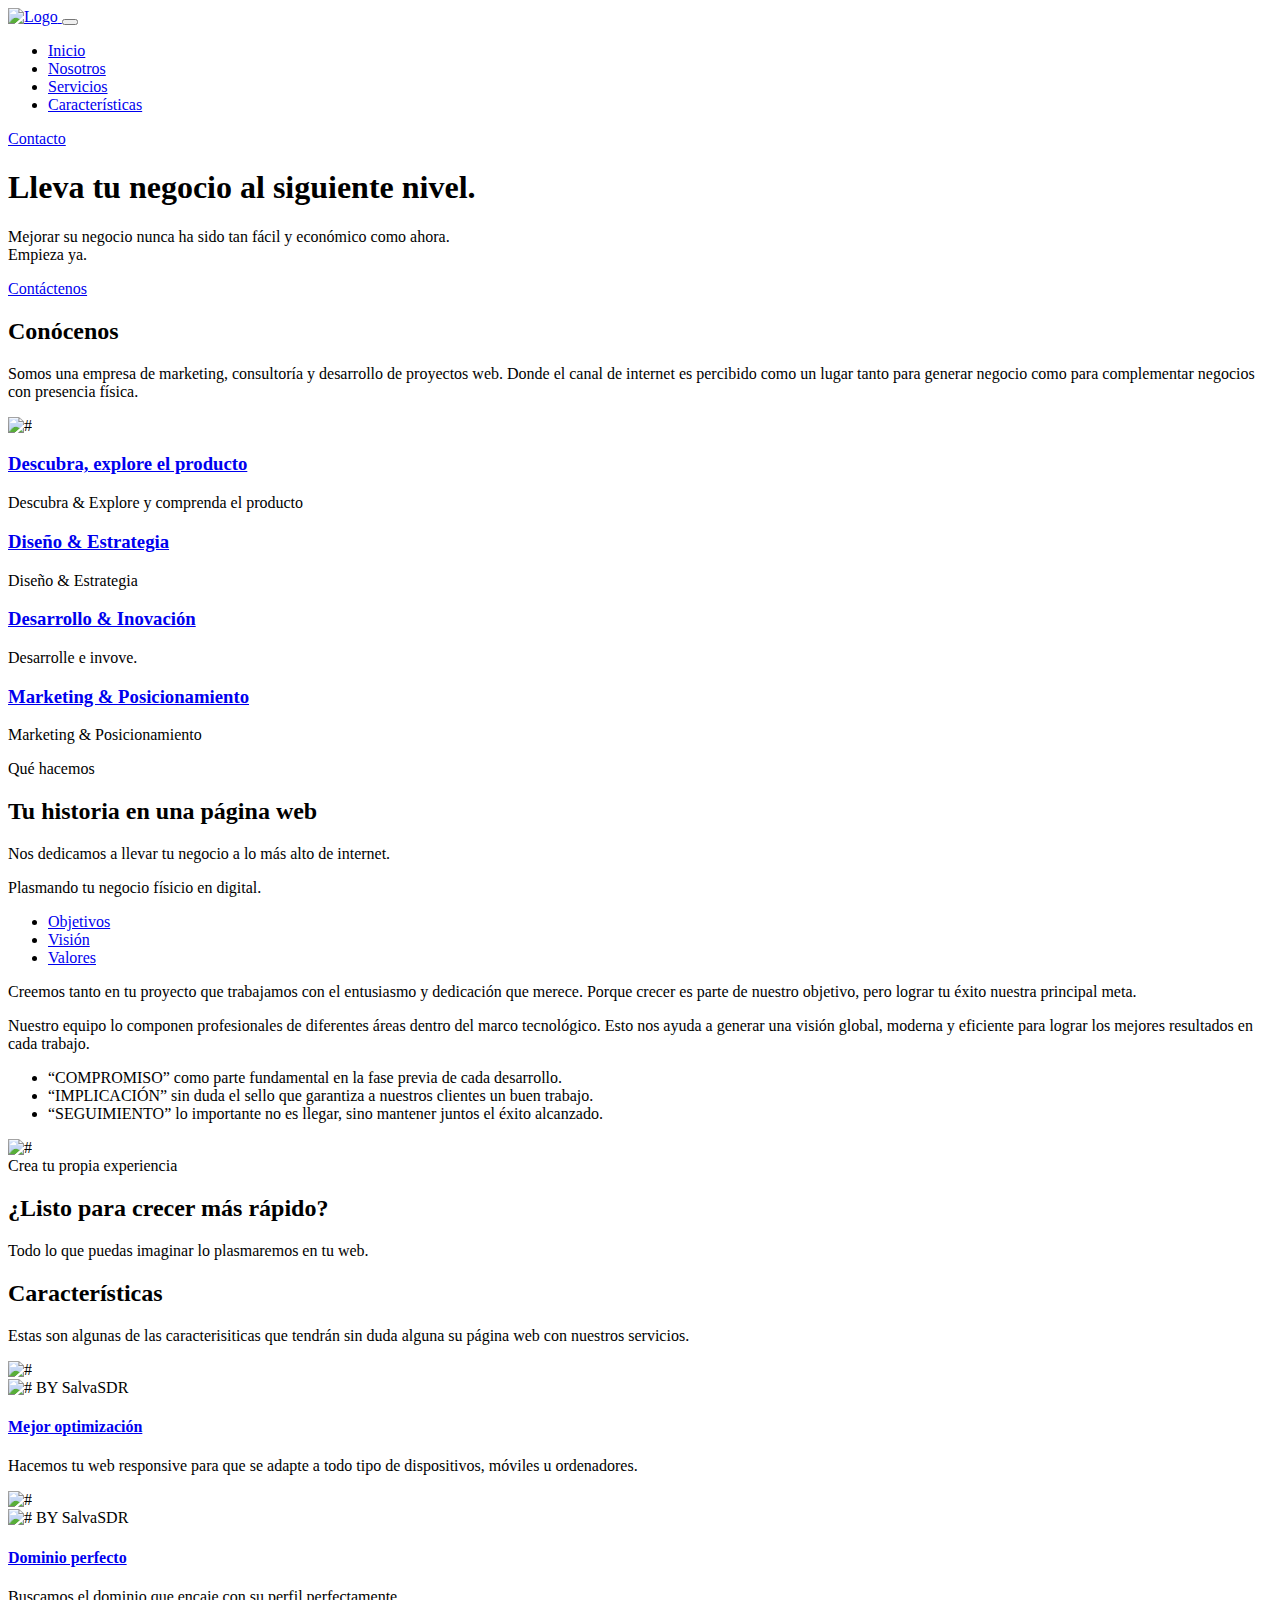
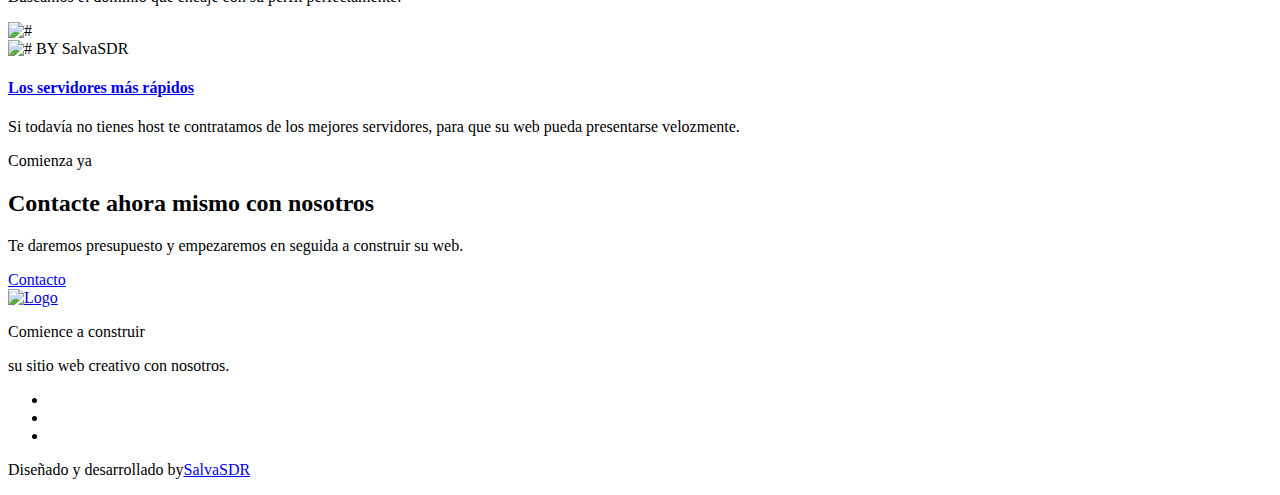
==== index.html @ f8974015 "Add files via upload" ====
<!DOCTYPE html>
<html class="no-js" lang="es">

<head>
    <meta charset="utf-8" />
    <meta http-equiv="x-ua-compatible" content="ie=edge" />
    <title>SalvaSDR</title>
    <meta name="description" content="" />
    <meta name="viewport" content="width=device-width, initial-scale=1" />
    <link rel="shortcut icon" type="image/x-icon" href="assets/images/favicon.svg" />
    <!-- Place favicon.ico in the root directory -->

    <!-- Web Font -->
    <link href="https://fonts.googleapis.com/css2?family=Spartan:wght@100;200;300;400;500;600;700;800;900&display=swap"
        rel="stylesheet">

    <!-- ========================= CSS here ========================= -->
    <link rel="stylesheet" href="assets/css/bootstrap.min.css" />
    <link rel="stylesheet" href="assets/css/LineIcons.2.0.css" />
    <link rel="stylesheet" href="assets/css/animate.css" />
    <link rel="stylesheet" href="assets/css/tiny-slider.css" />
    <link rel="stylesheet" href="assets/css/glightbox.min.css" />
    <link rel="stylesheet" href="assets/css/main.css" />

</head>

<body data-spy="scroll" data-target=".bs-docs-sidebar">
    <!-- Preloader -->
    <div class="preloader">
        <div class="preloader-inner">
            <div class="preloader-icon">
                <span></span>
                <span></span>
            </div>
        </div>
    </div>
    <!-- /End Preloader -->

    <!-- Start Header Area -->
    <header class="header" id="inicio">
        <div class="navbar-area">
            <div class="container">
                <div class="row align-items-center">
                    <div class="col-lg-12">
                        <nav class="navbar navbar-expand-lg">
                            <a class="navbar-brand logo" href="index.html">
                                <img class="logo1" src="assets/images/logo/logo.svg" alt="Logo" />
                            </a>
                            <button class="navbar-toggler" type="button" data-toggle="collapse"
                                data-target="#navbarSupportedContent" aria-controls="navbarSupportedContent"
                                aria-expanded="false" aria-label="Toggle navigation">
                                <span class="toggler-icon"></span>
                                <span class="toggler-icon"></span>
                                <span class="toggler-icon"></span>
                            </button>

                            <div class="collapse navbar-collapse sub-menu-bar bs-docs-sidebar" id="navbarSupportedContent">
                                <ul id="nav" class="navbar-nav ml-auto">
                                    <li class="nav-item"><a class="nav-link active" aria-current="page" href="#inicio">Inicio</a></li>
                                    <li class="nav-item"><a class="nav-link" href="#nosotros">Nosotros</a></li>
                                    <li class="nav-item"><a class="nav-link" href="#servicios">Servicios</a></li>
                                    <li class="nav-item"><a class="nav-link" href="#caracteristicas">Características</a> </li>
                                    </li>
                                </ul>
                            </div>
                            <!-- navbar collapse -->
                            <div class="button">
                                <a href="contact.html" class="btn">Contacto</a>
                            </div>
                        </nav>
                        <!-- navbar -->

                    </div>
                </div>
                <!-- row -->
            </div>
            <!-- container -->
        </div>
        <!-- navbar area -->
    </header>
    <!-- End Header Area -->

    <!-- Start Hero Area -->
    <section class="hero-area">
        <!-- Single Slider -->
        <div class="hero-inner">
            <div class="container">
                <div class="row ">
                    <div class="col-lg-6 co-12">
                        <div class="home-slider">
                            <div class="hero-text">
                                <h1 class="wow fadeInUp" data-wow-delay=".3">Lleva tu negocio al siguiente nivel.</h1>
                                <p class="wow fadeInUp" data-wow-delay=".5s">Mejorar su negocio nunca ha sido tan fácil y económico como ahora.
                                    <br>Empieza ya.</p>
                                <div class="button wow fadeInUp" data-wow-delay=".7s">
                                    <a href="about-us.html" class="btn">Contáctenos</a>
                                </div>
                            </div>
                        </div>
                    </div>
                </div>
            </div>
        </div>
        <!--/ End Single Slider -->
    </section>
    <!--/ End Hero Area -->

    <!-- Start Service Area -->
    <section class="services section" id="nosotros">
        <div class="container">
            <div class="row">
                <div class="col-12">
                    <div class="section-title align-left">
                        <h2 class="wow fadeInUp" data-wow-delay=".2s">Conócenos</h2>
                        <p class="wow fadeInUp" data-wow-delay=".4s">Somos una empresa de marketing, consultoría y desarrollo de proyectos web. Donde el canal de internet es percibido como un lugar tanto para generar negocio como para complementar negocios con presencia física.</p>
                    </div>
                </div>
            </div>
            <div class="single-head">
                <img class="service-patern wow fadeInLeft" data-wow-delay=".5s"
                    src="assets/images/service/service-patern.png" alt="#">
                <div class="row">
                    <div class="col-lg-3 col-md-6 col-12">
                        <div class="single-service wow fadeInUp" data-wow-delay=".2s">
                            <h3><a href="service-single.html">Descubra, explore el producto</a></h3>
                            <div class="icon">
                                <i class="lni lni-microscope"></i>
                            </div>
                            <p>Descubra & Explore y comprenda el producto</p>
                        </div>
                    </div>
                    <div class="col-lg-3 col-md-6 col-12">
                        <div class="single-service wow fadeInUp" data-wow-delay=".4s">
                            <h3><a href="service-single.html">Diseño & Estrategia</a></h3>
                            <div class="icon">
                                <i class="lni lni-blackboard"></i>
                            </div>
                            <p>Diseño & Estrategia</p>
                        </div>
                    </div>
                    <div class="col-lg-3 col-md-6 col-12">
                        <div class="single-service wow fadeInUp" data-wow-delay=".6s">
                            <h3><a href="service-single.html">Desarrollo & Inovación‎‎</a></h3>
                            <div class="icon">
                                <i class="lni lni-ux"></i>
                            </div>
                            <p>Desarrolle e invove.</p>
                        </div>
                    </div>
                    <div class="col-lg-3 col-md-6 col-12">
                        <div class="single-service wow fadeInUp" data-wow-delay=".8s">
                            <h3><a href="service-single.html">Marketing & Posicionamiento</a></h3>
                            <div class="icon">
                                <i class="lni lni-graph"></i>
                            </div>
                            <p>Marketing & Posicionamiento</p>
                        </div>
                    </div>
                </div>
            </div>
        </div>
    </section>
    <!-- /End Services Area -->

    <!-- Start About Us Area -->
    <section class="about-us section" id="servicios">
        <div class="container">
            <div class="row">
                <div class="col-lg-6 col-12">
                    <div class="about-left">
                        <div class="section-title align-left">
                            <span class="wow fadeInDown" data-wow-delay=".2s">Qué hacemos</span>
                            <h2 class="wow fadeInUp" data-wow-delay=".4s">Tu historia en una página web</h2>
                            <p class="wow fadeInUp" data-wow-delay=".6s">Nos dedicamos a llevar tu negocio a lo más alto de internet.
                            </p>
                            <p class="wow fadeInUp" data-wow-delay=".8s">Plasmando tu negocio físicio en digital.
                            </p>
                        </div>
                        <div class="about-tab wow fadeInUp" data-wow-delay=".4s">
                            <!-- Nav Tab  -->
                            <ul class="nav nav-tabs" id="myTab" role="tablist">
                                <li class="nav-item"><a class="nav-link active" data-toggle="tab" href="#t-tab1"
                                        role="tab">Objetivos</a></li>
                                <li class="nav-item"><a class="nav-link" data-toggle="tab" href="#t-tab2"
                                        role="tab">Visión</a></li>
                                <li class="nav-item"><a class="nav-link" data-toggle="tab" href="#t-tab3"
                                        role="tab">Valores</a></li>
                            </ul>
                            <!--/ End Nav Tab -->
                            <div class="tab-content" id="myTabContent">
                                <!-- Tab 1 -->
                                <div class="tab-pane fade show active" id="t-tab1" role="tabpanel">
                                    <div class="tab-content">
                                        <p>Creemos tanto en tu proyecto que trabajamos con el entusiasmo y dedicación que merece. Porque crecer es parte de nuestro objetivo, pero lograr tu éxito nuestra principal meta.</p>
                                    </div>
                                </div>
                                <!--/ End Tab 1 -->
                                <!-- Tab 2 -->
                                <div class="tab-pane fade" id="t-tab2" role="tabpanel">
                                    <div class="tab-content">
                                        <p>Nuestro equipo lo componen profesionales de diferentes áreas dentro del marco tecnológico. Esto nos ayuda a generar una visión global, moderna y eficiente para lograr los mejores resultados en cada trabajo.</p>

                                    </div>
                                </div>
                                <!--/ End Tab 2 -->
                                <!-- Tab 3 -->
                                <div class="tab-pane fade" id="t-tab3" role="tabpanel">
                                    <div class="tab-content">
                                        <ul>
                                            <li><i class="lni lni-checkmark-circle"></i>“COMPROMISO” como parte fundamental en la fase previa de cada desarrollo.</li>
                                            <li><i class="lni lni-checkmark-circle"></i>“IMPLICACIÓN” sin duda el sello que garantiza a nuestros clientes un buen trabajo.</li>
                                            <li><i class="lni lni-checkmark-circle"></i>“SEGUIMIENTO” lo importante no es llegar, sino mantener juntos el éxito alcanzado.</li>
                                        </ul>
                                    </div>
                                </div>
                                <!--/ End Tab 3 -->
                            </div>
                        </div>
                    </div>
                </div>
                <div class="col-lg-6 col-12">
                    <div class="about-right wow fadeInRight" data-wow-delay=".4s">
                        <img src="assets/images/about/about-img1.png" alt="#">
                    </div>
                </div>
            </div>
        </div>
    </section>
    <!-- /End About Us Area -->

    <!-- Start frases -->
    <section class="intro-video-area overlay section">
        <div class="container">
            <div class="row">
                <div class="col-12">
                    <div class="section-title white-text">
                        <span class="wow fadeInDown" data-wow-delay=".2s">Crea tu propia experiencia</span>
                        <h2 class="wow fadeInUp" data-wow-delay=".4s">¿Listo para crecer más rápido?</h2>
                        <p class="wow fadeInUp" data-wow-delay=".6s">Todo lo que puedas imaginar lo plasmaremos en tu web.</p>
                    </div>
                </div>
            </div>
            <div class="row">
                <div class="col-lg-12">
                    <div class="intro-video-play">
                        <div class="row justify-content-center">
                            <div class="col-lg-10 col-12">
                                <div class="play-thumb wow zoomIn" data-wow-delay=".2s">
                                    <a href="https://www.youtube.com/watch?v=r44RKWyfcFw&fbclid=IwAR21beSJORalzmzokxDRcGfkZA1AtRTE__l5N4r09HcGS5Y6vOluyouM9EM"
                                        class="glightbox video"><i class="lni lni-play"></i></a>
                                </div>
                            </div>
                        </div>
                    </div>
                </div>
            </div> <!-- row -->
        </div>
    </section>
    <!-- End Frases -->

        <!-- Start Latest News Area -->
        <div class="latest-news-area section" id="caracteristicas">
            <div class="container">
                <div class="row">
                    <div class="col-12">
                        <div class="section-title">
                            <h2 class="wow fadeInUp" data-wow-delay=".2s">Características</h2>
                            <p class="wow fadeInUp" data-wow-delay=".4s">Estas son algunas de las caracterisiticas que tendrán sin duda alguna su página web con nuestros servicios.</p>
                        </div>
                    </div>
                </div>
                <div class="row">
                    <div class="col-lg-4 col-md-6 col-12">
                        <!-- Single News -->
                        <div class="single-news wow fadeInUp" data-wow-delay=".2s">
                            <div class="image">
                                <img class="thumb" src="assets/images/blog/blog-grid1.png" alt="#">
                                <div class="meta-details">
                                    <img src="assets/images/blog/author.jpg" alt="#"> <span>BY SalvaSDR</span>
                                </div>
                            </div>
                            <div class="content-body">
                                <h4 class="title"><a href="blog-single-sidebar.html">Mejor optimización</a></h4>
                                <p>Hacemos tu web responsive para que se adapte a todo tipo de dispositivos, móviles u ordenadores.</p>
                            </div>
                        </div>
                        <!-- End Single News -->
                    </div>
                    <div class="col-lg-4 col-md-6 col-12">
                        <!-- Single News -->
                        <div class="single-news wow fadeInUp" data-wow-delay=".4s">
                            <div class="image">
                                <img class="thumb" src="assets/images/blog/blog-grid2.png" alt="#">
                                <div class="meta-details">
                                    <img src="assets/images/blog/author.jpg" alt="#"> <span>BY SalvaSDR</span>
                                </div>
                            </div>
                            <div class="content-body">
                                <h4 class="title"><a href="blog-single-sidebar.html">Dominio perfecto</a></h4>
                                <p>Buscamos el dominio que encaje con su perfil perfectamente.</p>
                            </div>
                        </div>
                        <!-- End Single News -->
                    </div>
                    <div class="col-lg-4 col-md-6 col-12">
                        <!-- Single News -->
                        <div class="single-news wow fadeInUp" data-wow-delay=".6s">
                            <div class="image">
                                <img class="thumb" src="assets/images/blog/blog-grid3.png" alt="#">
                                <div class="meta-details">
                                    <img src="assets/images/blog/author.jpg" alt="#"> <span>BY SalvaSDR</span>
                                </div>
                            </div>
                            <div class="content-body">
                                <h4 class="title"><a href="blog-single-sidebar.html">Los servidores más rápidos</a></h4>
                                <p>Si todavía no tienes host te contratamos de los mejores servidores, para que su web pueda presentarse velozmente.</p>
                            </div>
                        </div>
                        <!-- End Single News -->
                    </div>
                </div>
            </div>
        </div>
        <!-- End Latest News Area -->

    <!--/ End Pricing Table Area -->

    <section class="section free-version-banner">
        <div class="container">
            <div class="row align-items-center">
                <div class="col-lg-8 offset-lg-2 col-12">
                    <div class="section-title mb-60">
                        <span class="text-white wow fadeInDown" data-wow-delay=".2s" style="visibility: visible; animation-delay: 0.2s; animation-name: fadeInDown;">Comienza ya</span>
                        <h2 class="text-white wow fadeInUp" data-wow-delay=".4s" style="visibility: visible; animation-delay: 0.4s; animation-name: fadeInUp;">Contacte ahora mismo con nosotros</h2>
                        <p class="text-white wow fadeInUp" data-wow-delay=".6s" style="visibility: visible; animation-delay: 0.6s; animation-name: fadeInUp;">Te daremos presupuesto y empezaremos en seguida a construir su web.</p>

                        <div class="button">
                            <a href="contact.html" rel="nofollow" class="btn wow fadeInUp" data-wow-delay=".8s">Contacto</a>
                        </div>
                    </div>
                </div>
            </div>
        </div>
    </section>


    <!-- Start Footer Area -->
    <footer class="footer">
        <!-- Start Middle Top -->
        <div class="footer-middle">
            <div class="container">
                <div class="row">
                    <div class="logo col-sm text-center">
                        <a href="index.html"><img src="assets/images/logo/footer-logo.svg" alt="Logo"></a>
                    </div>
                    <div class="col-sm align-middle text-center">
                        <p>Comience a construir</p>
                        <p>su sitio web creativo con nosotros.</p>
                    </div>
                    <div class="footer-social col-sm text-center">
                        <ul>
                            <li><a href="https://www.instagram.com/salvasdr/"><i class="lni lni-instagram"></i></a></li>
                            <li><a href="https://twitter.com/salvasdr"><i class="lni lni-twitter"></i></a></li>
                            <li><a href="https://wa.me/34692860545"><i class="lni lni-whatsapp"></i></a></li>
                        </ul>
                    </div>
                </div>
                    
                        <!-- End Single Widget -->
                    </div>
                </div>
            </div>
        </div>
        <!--/ End Footer Middle -->
        <!-- Start Footer Bottom -->
        <div class="footer-bottom">
            <div class="container">
                <div class="inner">
                    <div class="row">
                        <div class="col-12">
                            <div class="left">
                                <p>Diseñado y desarrollado by<a href="index.html" rel="nofollow"
                                        target="_blank">SalvaSDR</a></p>
                            </div>
                        </div>
                    </div>
                </div>
            </div>
        </div>
        <!-- End Footer Middle -->
    </footer>
    <!--/ End Footer Area -->

    <!-- ========================= scroll-top ========================= -->
    <a href="#" class="scroll-top btn-hover">
        <i class="lni lni-chevron-up"></i>
    </a>

    <!-- ========================= JS here ========================= -->
    <script src="https://code.jquery.com/jquery-3.6.0.min.js"></script>
    <script src="assets/js/bootstrap.min.js"></script>
    <script src="assets/js/count-up.min.js"></script>
    <script src="assets/js/wow.min.js"></script>
    <script src="assets/js/tiny-slider.js"></script>
    <script src="assets/js/glightbox.min.js"></script>
    <script src="assets/js/imagesloaded.min.js"></script>
    <script src="assets/js/isotope.min.js"></script>
    <script src="assets/js/main.js"></script>
    <script type="text/javascript">
        //========= glightbox
        GLightbox({
            'href': 'https://www.youtube.com/watch?v=r44RKWyfcFw&fbclid=IwAR21beSJORalzmzokxDRcGfkZA1AtRTE__l5N4r09HcGS5Y6vOluyouM9EM',
            'type': 'video',
            'source': 'youtube', //vimeo, youtube or local
            'width': 900,
            'autoplayVideos': true,
        });
    </script>
</body>

</html>
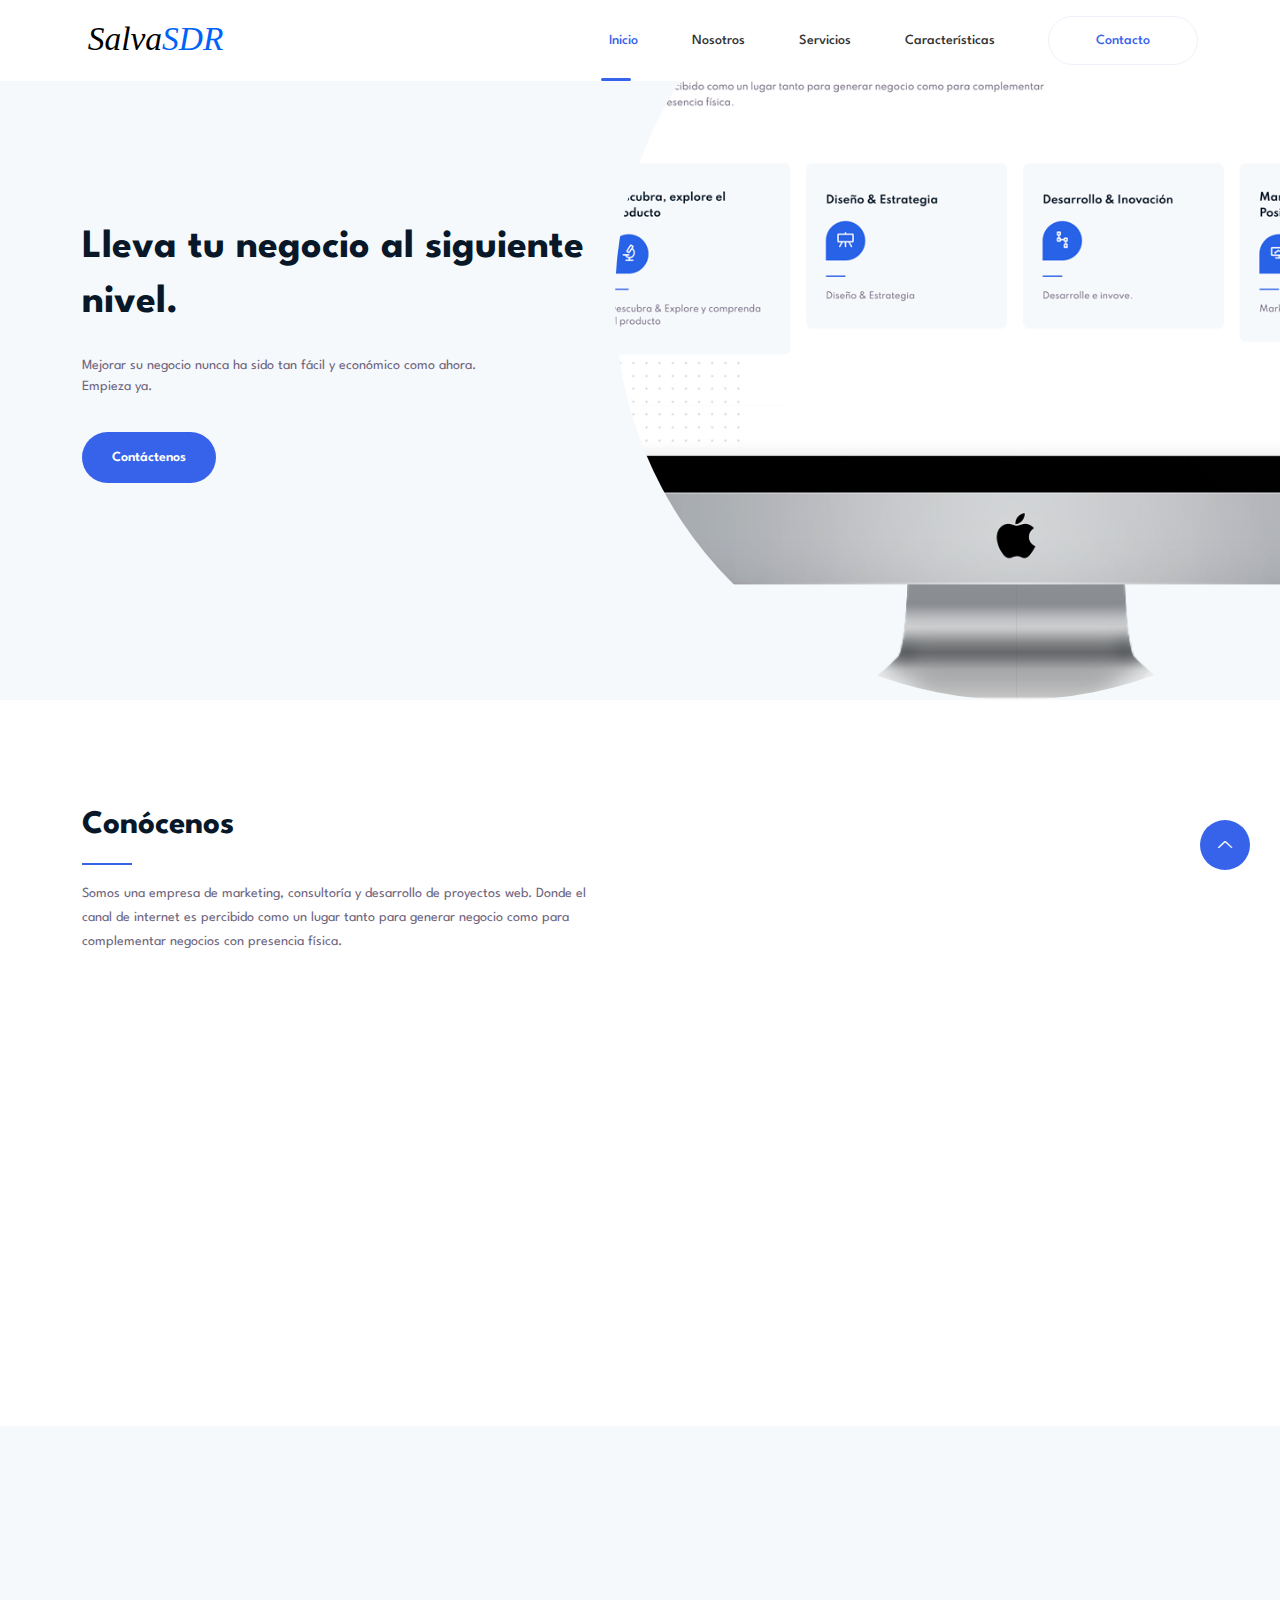
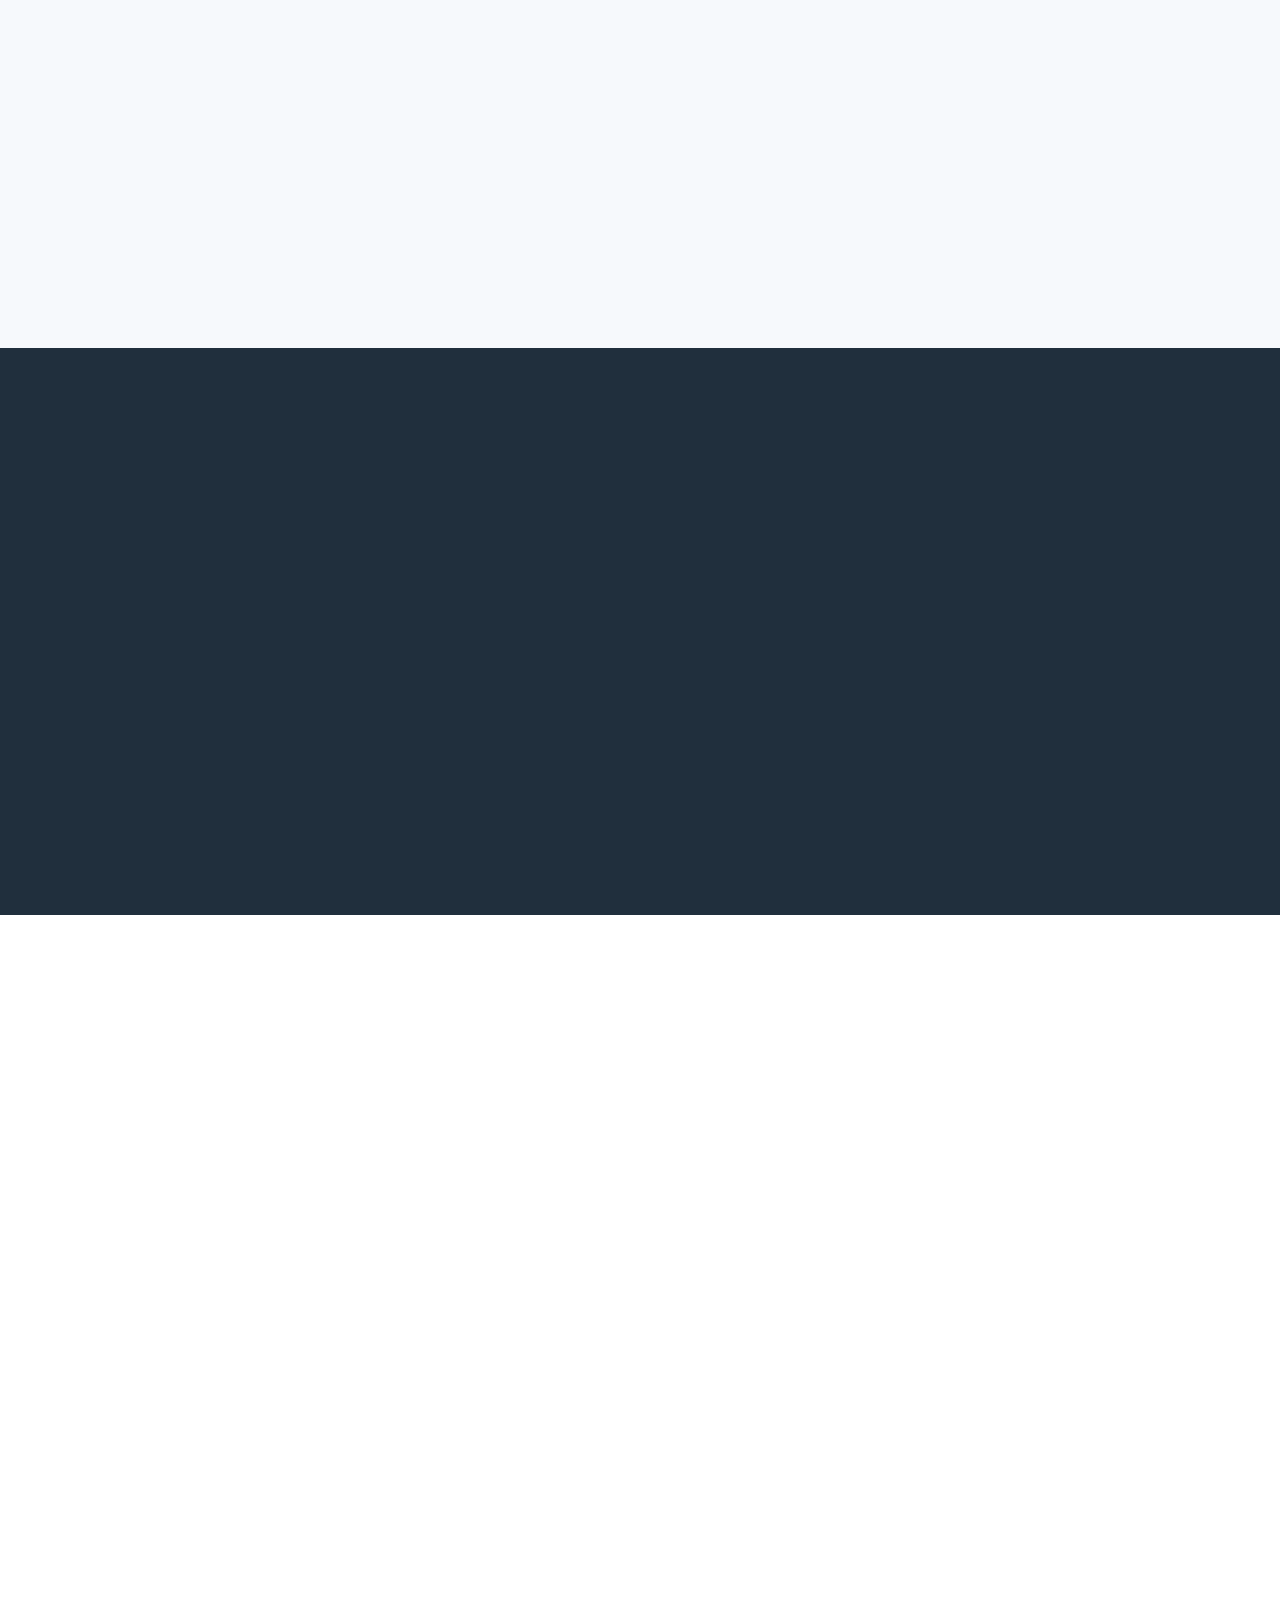
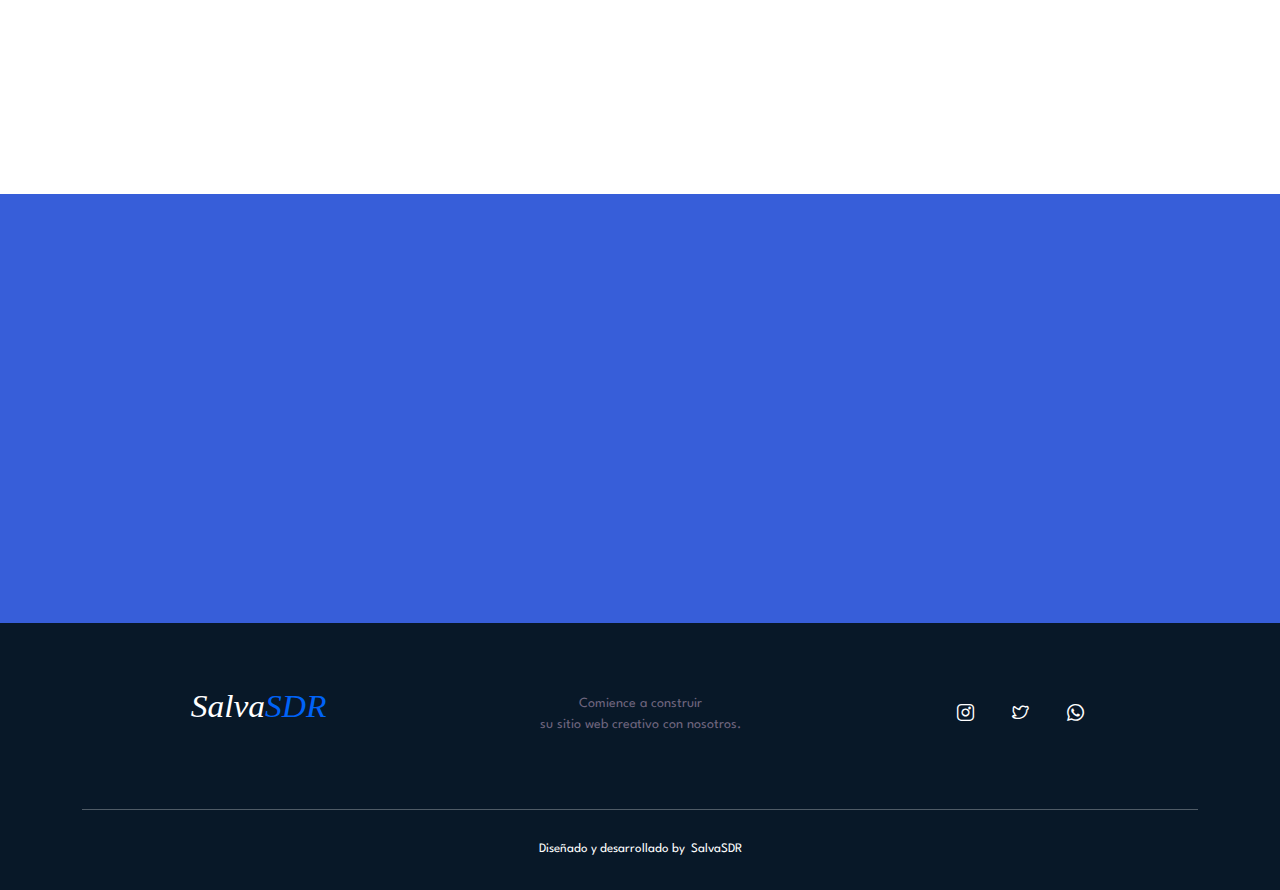
==== commit d29f0b79: "index.html" ====
--- a/index.html
+++ b/index.html
@@ -93,7 +93,7 @@
                                 <p class="wow fadeInUp" data-wow-delay=".5s">Mejorar su negocio nunca ha sido tan fácil y económico como ahora.
                                     <br>Empieza ya.</p>
                                 <div class="button wow fadeInUp" data-wow-delay=".7s">
-                                    <a href="about-us.html" class="btn">Contáctenos</a>
+                                    <a href="contact.html" class="btn">Contáctenos</a>
                                 </div>
                             </div>
                         </div>
@@ -418,4 +418,4 @@
     </script>
 </body>
 
-</html>+</html>
